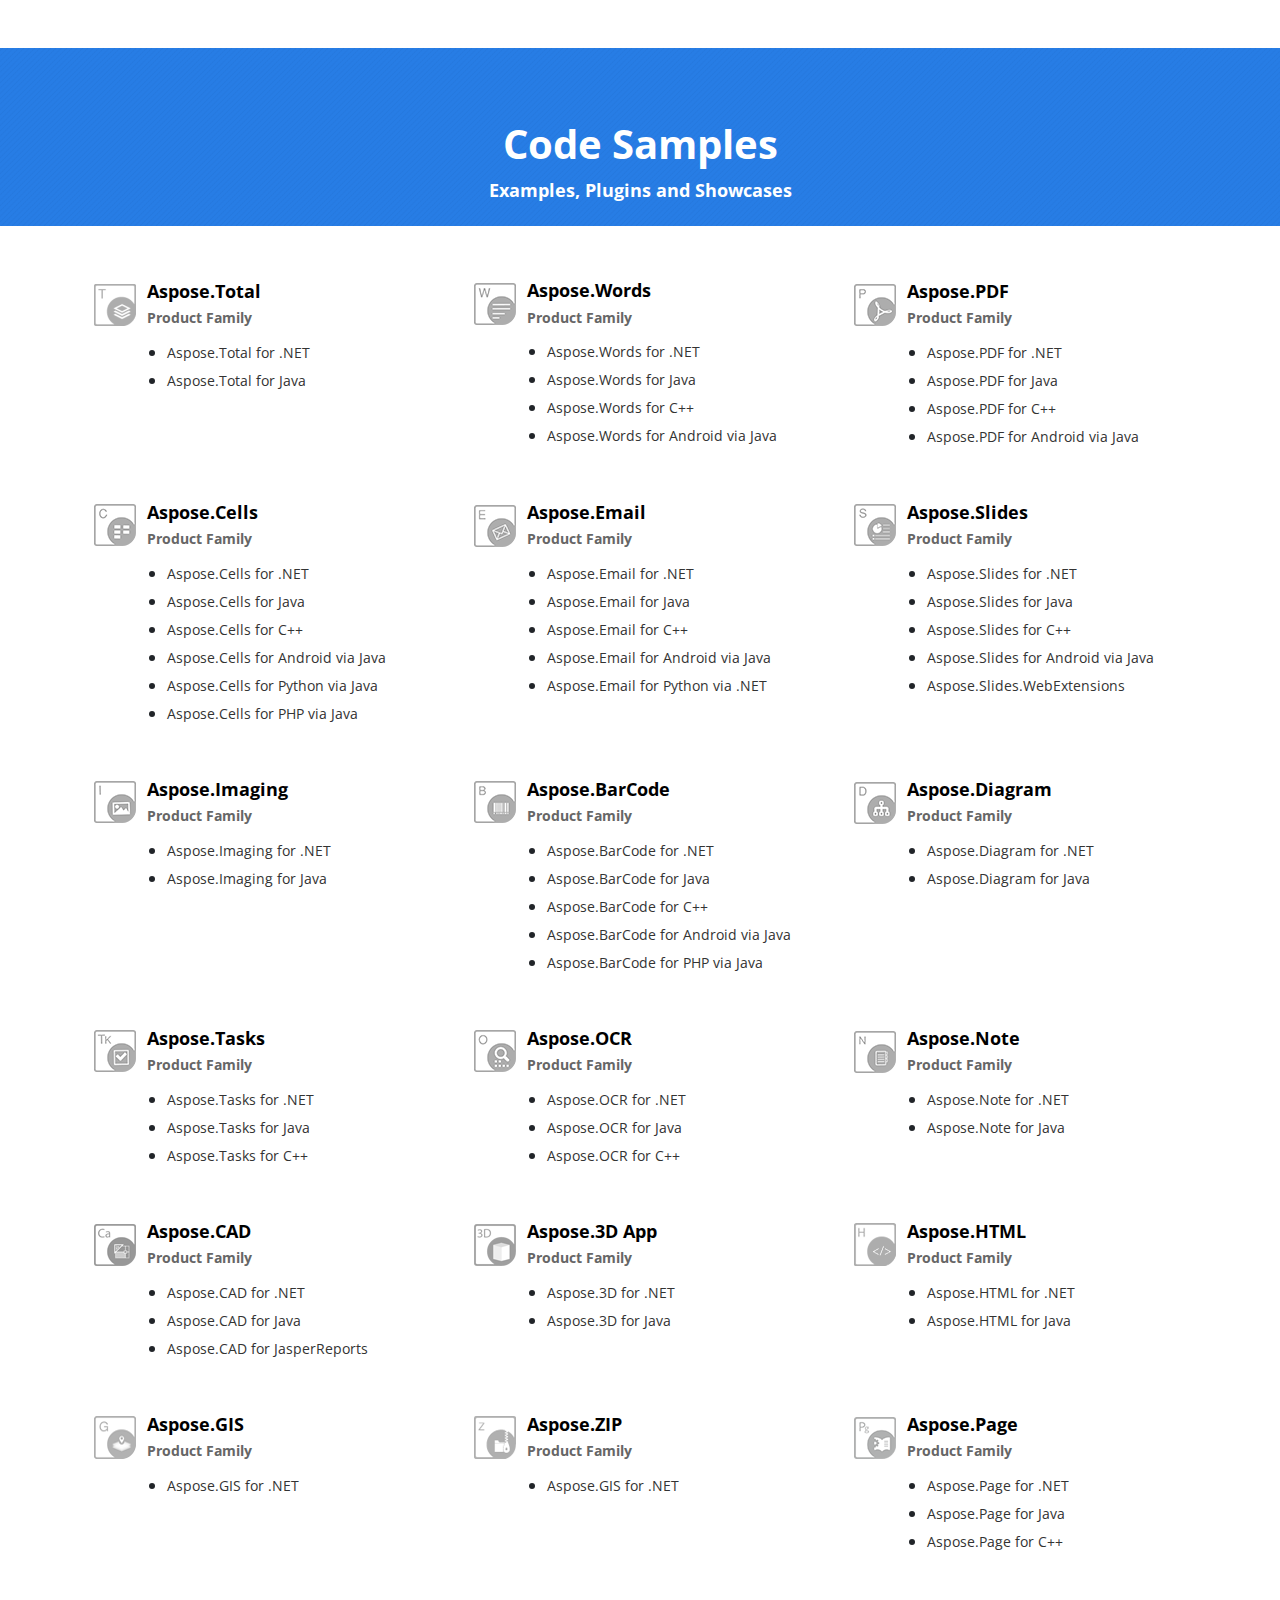
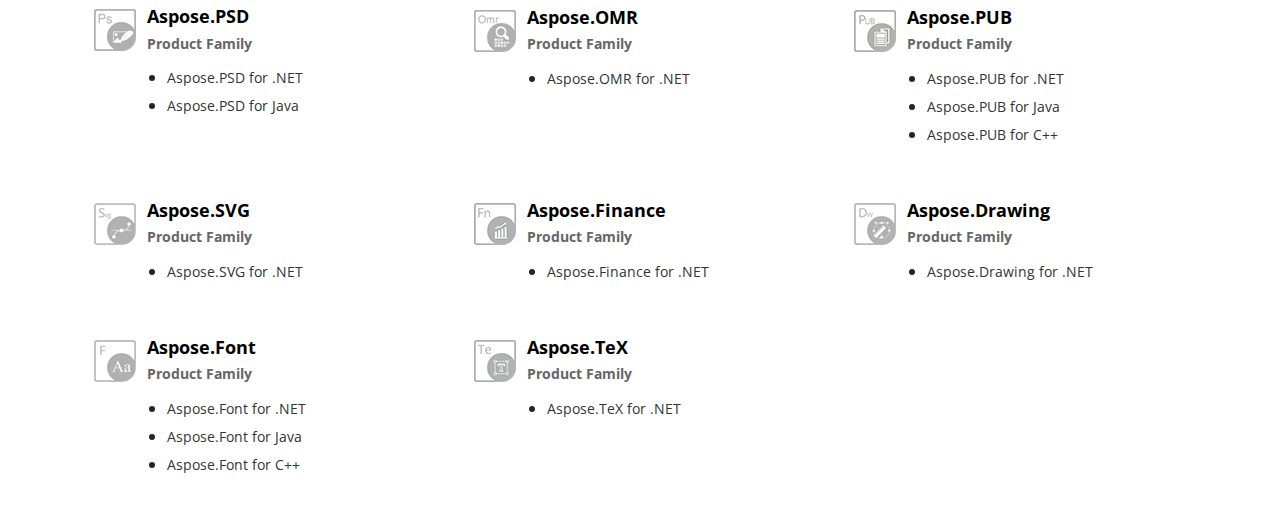
==== index.html @ ab1d1eb2 "TEXNET-111 Publish release 20.3" ====
<!DOCTYPE html>
<!--[if lt IE 7]>      <html class="no-js lt-ie9 lt-ie8 lt-ie7"> <![endif]-->
<!--[if IE 7]>         <html class="no-js lt-ie9 lt-ie8"> <![endif]-->
<!--[if IE 8]>         <html class="no-js lt-ie9"> <![endif]-->
<!--[if gt IE 8]><!-->
<html class="no-js">
<!--<![endif]-->

<head>
    <meta charset="utf-8">
    <meta http-equiv="X-UA-Compatible" content="IE=edge">
    <title>GitHub Repositories for Examples, Plugins and Showcases of Aspose APIs for .NET, Java, C++ and Android</title>
    <meta name="viewport" content="width=device-width, initial-scale=1">

    <meta name="description" content="Convert, View, Edit and do more with Word, PDF, PowerPoint, Excel, 3D, CAD and 100s of other file formats, powered by Aspose APIs">
    <meta name="keywords" content="Aspose GitHub Repositories to Convert, View, Edit and do more with Word, PDF, PowerPoint, Excel, 3D, CAD and 100s of other file formats, powered by Aspose APIs">

    <!-- Resources -->
    <link href="https://cms.admin.containerize.com/templates/aspose/favicon.ico" rel="shortcut icon" type="image/vnd.microsoft.icon" />
    <link rel="stylesheet" href="https://fonts.googleapis.com/css?family=Open+Sans:400,600,700" type="text/css" />
    <link rel="stylesheet" href="https://joomla-aspose.dynabic.com/templates/aspose/css/AsposePtyLtdMenu.css" type="text/css" />
    <link rel="stylesheet" href="https://cms.admin.containerize.com/templates/aspose/css/font-awesome.css" type="text/css" />
    <link rel="stylesheet" href="css/bootstrap.min.css" type="text/css" />
    <link rel="stylesheet" href="css/productlist.css" type="text/css" />
 
    <!-- Google Tag Manager -->
    <script>(function(w,d,s,l,i){w[l]=w[l]||[];w[l].push({'gtm.start':new Date().getTime(),event:'gtm.js'});var f=d.getElementsByTagName(s)[0],j=d.createElement(s),dl=l!='dataLayer'?'&l='+l:'';j.async=true;j.src='https://www.googletagmanager.com/gtm.js?id='+i+dl;f.parentNode.insertBefore(j,f);})(window,document,'script','dataLayer','GTM-NJMHSH');</script>
    <!-- End Google Tag Manager -->
</head>

<body>
    <div id='DynabicMenuInnerDiv'></div>

    <div class="smaller text-center mt-5 header-bg">
        <h1 class="mt-5 pt-4 font-40 pb-1 font-b text-white"><i class="fa fa-github fa-2x">&nbsp;</i><br>Code Samples</h1>
        <h4 class="font-20 font-m text-white pb-4 text-center">Examples, Plugins and Showcases</h4>
     </div>

    <div class="contentlist pt-3 pb-3">
        <div class="container">
            <div class="row">
                <!-- Productbox-->
                <div class="col-md-4 pt-3 pb-3 mt-2 mb-2 pr-boxlist">
                    <div class="productheading  d-flex align-item-center justify-content-center">
                        <div class="col-md-2 p-0 text-center"><img src="img/aspose/aspose-total.png"></div>
                        <div class="col-md-10 p-0 align-item-center justify-content-center d-flex flex-column">
                            <h3 class="font-20 font-b text-black m-0 pl-1"><a href="https://aspose.github.io/">Aspose.Total <span class="d-block col-md-12 p-0 font-14  mt-2 font-m">Product Family</span></a></h3>
                        </div>
                    </div>
                    <ul class="productlistingbox">
                        <li><a href="https://aspose.github.io/">Aspose.Total for .NET</a></li>
                        <li><a href="https://aspose.github.io/">Aspose.Total for Java</a></li>
                    </ul>
                </div>
                <!-- Productbox-->
                <div class="col-md-4 pt-3 pb-3 mt-2 mb-2 pr-boxlist">
                    <div class="productheading  d-flex align-item-center justify-content-center">
                        <div class="col-md-2 p-0 text-center"><img src="img/aspose/aspose-words.png"></div>
                        <div class="col-md-10 p-0 align-item-center justify-content-center d-flex flex-column">
                            <h3 class="font-20 font-b text-black m-0 pl-1"><a href="https://github.com/aspose-words">Aspose.Words <span class="d-block col-md-12 p-0 font-14  mt-2 font-m">Product Family</span></a></h3>
                        </div>
                    </div>
                    <ul class="productlistingbox">
                        <li><a href="https://github.com/aspose-words/Aspose.Words-for-.NET">Aspose.Words for .NET</a></li>
                        <li><a href="https://github.com/aspose-words/Aspose.Words-for-Java">Aspose.Words for Java</a></li>
                        <li><a href="https://github.com/aspose-words/Aspose.Words-for-C">Aspose.Words for C++</a></li>
                        <li><a href="https://github.com/aspose-words/Aspose.Words-for-Java">Aspose.Words for Android via Java</a></li>
                    </ul>
                </div>
                <!-- Productbox-->
                <div class="col-md-4 pt-3 pb-3 mt-2 mb-2 pr-boxlist">
                    <div class="productheading  d-flex align-item-center justify-content-center">
                        <div class="col-md-2 p-0 text-center"><img src="img/aspose/aspose-pdf.png"></div>
                        <div class="col-md-10 p-0 align-item-center justify-content-center d-flex flex-column">
                            <h3 class="font-20 font-b text-black m-0 pl-1"><a href="https://github.com/aspose-pdf">Aspose.PDF <span class="d-block col-md-12 p-0 font-14  mt-2 font-m">Product Family</span></a></h3>

                        </div>
                    </div>
                    <ul class="productlistingbox">
                        <li><a href="https://github.com/aspose-pdf/Aspose.Pdf-for-.NET">Aspose.PDF for .NET</a></li>
                        <li><a href="https://github.com/aspose-pdf/Aspose.Pdf-for-Java">Aspose.PDF for Java</a></li>
                        <li><a href="https://github.com/aspose-pdf/Aspose.Pdf-for-C">Aspose.PDF for C++</a></li>
                        <li><a href="https://github.com/aspose-pdf/Aspose.Pdf-for-Java">Aspose.PDF for Android via Java</a></li>
                    </ul>
                </div>
                <!-- Productbox-->
                <div class="col-md-4 pt-3 pb-3 mt-2 mb-2 pr-boxlist">
                    <div class="productheading  d-flex align-item-center justify-content-center">
                        <div class="col-md-2 p-0 text-center"><img src="img/aspose/aspose-cells.png"></div>
                        <div class="col-md-10 p-0 align-item-center justify-content-center d-flex flex-column">
                            <h3 class="font-20 font-b text-black m-0 pl-1"><a href="https://github.com/aspose-cells">Aspose.Cells <span class="d-block col-md-12 p-0 font-14  mt-2 font-m">Product Family</span></a></h3>

                        </div>
                    </div>
                    <ul class="productlistingbox">
                        <li><a href="https://github.com/aspose-cells/Aspose.Cells-for-.NET">Aspose.Cells for .NET</a></li>
                        <li><a href="https://github.com/aspose-cells/Aspose.Cells-for-Java">Aspose.Cells for Java</a></li>
                        <li><a href="https://github.com/aspose-cells/Aspose.Cells-for-C">Aspose.Cells for C++</a></li>
                        <li><a href="https://github.com/aspose-cells/Aspose.Cells-for-Java">Aspose.Cells for Android via Java</a></li>
                        <li><a href="https://github.com/aspose-cells/Aspose.Cells-for-Java">Aspose.Cells for Python via Java</a></li>
			    
			<li><a href="https://github.com/aspose-cells/Aspose.Cells-for-PHP-via-Java">Aspose.Cells for PHP via Java</a></li>
                    </ul>
                </div>
                <!-- Productbox-->
                <div class="col-md-4 pt-3 pb-3 mt-2 mb-2 pr-boxlist">
                    <div class="productheading  d-flex align-item-center justify-content-center">
                        <div class="col-md-2 p-0 text-center"><img src="img/aspose/aspose-email.png"></div>
                        <div class="col-md-10 p-0 align-item-center justify-content-center d-flex flex-column">
                            <h3 class="font-20 font-b text-black m-0 pl-1"><a href="https://github.com/aspose-email">Aspose.Email <span class="d-block col-md-12 p-0 font-14  mt-2 font-m">Product Family</span></a></h3>
                        </div>
                    </div>
                    <ul class="productlistingbox">
                        <li><a href="https://github.com/aspose-email/Aspose.Email-for-.NET">Aspose.Email for .NET</a></li>
                        <li><a href="https://github.com/aspose-email/Aspose.Email-for-Java">Aspose.Email for Java</a></li>
                        <li><a href="https://github.com/aspose-email/Aspose.Email-for-C">Aspose.Email for C++</a></li>
                        <li><a href="https://github.com/aspose-email/Aspose.Email-for-Java">Aspose.Email for Android via Java</a></li>
			    
			<li><a href="https://github.com/aspose-email/Aspose.Email-Python-Dotnet">Aspose.Email for Python via .NET</a></li>
                    </ul>
                </div>
                <!-- Productbox-->
                <div class="col-md-4 pt-3 pb-3 mt-2 mb-2 pr-boxlist">
                    <div class="productheading  d-flex align-item-center justify-content-center">
                        <div class="col-md-2 p-0 text-center"><img src="img/aspose/aspose-slides.png"></div>
                        <div class="col-md-10 p-0 align-item-center justify-content-center d-flex flex-column">
                            <h3 class="font-20 font-b text-black m-0 pl-1"><a href="https://github.com/aspose-slides">Aspose.Slides <span class="d-block col-md-12 p-0 font-14  mt-2 font-m">Product Family</span></a></h3>
                        </div>
                    </div>
                    <ul class="productlistingbox">
                        <li><a href="https://github.com/aspose-slides/Aspose.Slides-for-.NET">Aspose.Slides for .NET</a></li>
                        <li><a href="https://github.com/aspose-slides/Aspose.Slides-for-Java">Aspose.Slides for Java</a></li>
                        <li><a href="https://github.com/aspose-slides/Aspose.Slides-for-C">Aspose.Slides for C++</a></li>
                        <li><a href="https://github.com/aspose-slides/Aspose.Slides-for-Java">Aspose.Slides for Android via Java</a></li>
			<li><a href="https://github.com/aspose-slides/Aspose.Slides.WebExtensions">Aspose.Slides.WebExtensions</a></li>
                    </ul>
                </div>
                <!-- Productbox-->
                <div class="col-md-4 pt-3 pb-3 mt-2 mb-2 pr-boxlist">
                    <div class="productheading  d-flex align-item-center justify-content-center">
                        <div class="col-md-2 p-0 text-center"><img src="img/aspose/aspose-imaging.png"></div>
                        <div class="col-md-10 p-0 align-item-center justify-content-center d-flex flex-column">
                            <h3 class="font-20 font-b text-black m-0 pl-1"><a href="https://github.com/aspose-imaging">Aspose.Imaging <span class="d-block col-md-12 p-0 font-14  mt-2 font-m">Product Family</span></a></h3>
                        </div>
                    </div>
                    <ul class="productlistingbox">
                        <li><a href="https://github.com/aspose-imaging/Aspose.Imaging-for-.NET">Aspose.Imaging for .NET</a></li>
                        <li><a href="https://github.com/aspose-imaging/Aspose.Imaging-for-Java">Aspose.Imaging for Java</a></li>
                    </ul>
                </div>
                <!-- Productbox-->
                <div class="col-md-4 pt-3 pb-3 mt-2 mb-2 pr-boxlist">
                    <div class="productheading  d-flex align-item-center justify-content-center">
                        <div class="col-md-2 p-0 text-center"><img src="img/aspose/aspose-barcode.png"></div>
                        <div class="col-md-10 p-0 align-item-center justify-content-center d-flex flex-column">
                            <h3 class="font-20 font-b text-black m-0 pl-1"><a href="https://github.com/aspose-barcode">Aspose.BarCode <span class="d-block col-md-12 p-0 font-14  mt-2 font-m">Product Family</span></a></h3>
                        </div>
                    </div>
                    <ul class="productlistingbox">
                        <li><a href="https://github.com/aspose-barcode/Aspose.BarCode-for-.NET">Aspose.BarCode for .NET</a></li>
                        <li><a href="https://github.com/aspose-barcode/Aspose.BarCode-for-Java">Aspose.BarCode for Java</a></li>
                        <li><a href="https://github.com/aspose-barcode/Aspose.Barcode-for-C">Aspose.BarCode for C++</a></li>
                        <li><a href="https://github.com/aspose-barcode/Aspose.BarCode-for-Java">Aspose.BarCode for Android via Java</a></li>
			    
			<li><a href="https://github.com/aspose-barcode/Aspose.BarCode-for-PHP-via-Java">Aspose.BarCode for PHP via Java</a></li>
                    </ul>
                </div>
                <!-- Productbox-->
                <div class="col-md-4 pt-3 pb-3 mt-2 mb-2 pr-boxlist">
                    <div class="productheading  d-flex align-item-center justify-content-center">
                        <div class="col-md-2 p-0 text-center"><img src="img/aspose/aspose-diagram.png"></div>
                        <div class="col-md-10 p-0 align-item-center justify-content-center d-flex flex-column">
                            <h3 class="font-20 font-b text-black m-0 pl-1"><a href="https://github.com/aspose-diagram">Aspose.Diagram <span class="d-block col-md-12 p-0 font-14  mt-2 font-m">Product Family</span></a></h3>
                        </div>
                    </div>
                    <ul class="productlistingbox">
                        <li><a href="https://github.com/aspose-diagram/Aspose.Diagram-for-.NET">Aspose.Diagram for .NET</a></li>
                        <li><a href="https://github.com/aspose-diagram/Aspose.Diagram-for-Java">Aspose.Diagram for Java</a></li>
                    </ul>
                </div>
                <!-- Productbox-->
                <div class="col-md-4 pt-3 pb-3 mt-2 mb-2 pr-boxlist">
                    <div class="productheading  d-flex align-item-center justify-content-center">
                        <div class="col-md-2 p-0 text-center"><img src="img/aspose/aspose-tasks.png"></div>
                        <div class="col-md-10 p-0 align-item-center justify-content-center d-flex flex-column">
                            <h3 class="font-20 font-b text-black m-0 pl-1"><a href="https://github.com/aspose-tasks">Aspose.Tasks <span class="d-block col-md-12 p-0 font-14  mt-2 font-m">Product Family</span></a></h3>
                        </div>
                    </div>
                    <ul class="productlistingbox">
                        <li><a href="https://github.com/aspose-tasks/Aspose.Tasks-for-.NET">Aspose.Tasks for .NET</a></li>
                        <li><a href="https://github.com/aspose-tasks/Aspose.Tasks-for-Java">Aspose.Tasks for Java</a></li>
                        <li><a href="https://github.com/aspose-tasks/Aspose.Tasks-for-C">Aspose.Tasks for C++</a></li>
                    </ul>
                </div>
                <!-- Productbox-->
                <div class="col-md-4 pt-3 pb-3 mt-2 mb-2 pr-boxlist">
                    <div class="productheading  d-flex align-item-center justify-content-center">
                        <div class="col-md-2 p-0 text-center"><img src="img/aspose/aspose-ocr.png"></div>
                        <div class="col-md-10 p-0 align-item-center justify-content-center d-flex flex-column">
                            <h3 class="font-20 font-b text-black m-0 pl-1"><a href="https://github.com/aspose-ocr">Aspose.OCR <span class="d-block col-md-12 p-0 font-14  mt-2 font-m">Product Family</span></a></h3>
                        </div>
                    </div>
                    <ul class="productlistingbox">
                        <li><a href="https://github.com/aspose-ocr/Aspose.OCR-for-.NET">Aspose.OCR for .NET</a></li>
                        <li><a href="https://github.com/aspose-ocr/Aspose.OCR-for-Java">Aspose.OCR for Java</a></li>
                        <li><a href="https://github.com/aspose-ocr/Aspose.OCR-for-C">Aspose.OCR for C++</a></li>
                     </ul>
                </div>
                <!-- Productbox-->
                <div class="col-md-4 pt-3 pb-3 mt-2 mb-2 pr-boxlist">
                    <div class="productheading  d-flex align-item-center justify-content-center">
                        <div class="col-md-2 p-0 text-center"><img src="img/aspose/aspose-note.png"></div>
                        <div class="col-md-10 p-0 align-item-center justify-content-center d-flex flex-column">
                            <h3 class="font-20 font-b text-black m-0 pl-1"><a href="https://github.com/aspose-note">Aspose.Note <span class="d-block col-md-12 p-0 font-14  mt-2 font-m">Product Family</span></a></h3>
                        </div>
                    </div>
                    <ul class="productlistingbox">
                        <li><a href="https://github.com/aspose-note/Aspose.Note-for-.NET">Aspose.Note for .NET</a></li>
                        <li><a href="https://github.com/aspose-note/Aspose.Note-for-Java">Aspose.Note for Java</a></li>
                    </ul>
                </div>
                <!-- Productbox-->
                <div class="col-md-4 pt-3 pb-3 mt-2 mb-2 pr-boxlist">
                    <div class="productheading  d-flex align-item-center justify-content-center">
                        <div class="col-md-2 p-0 text-center"><img src="img/aspose/aspose-cad.png"></div>
                        <div class="col-md-10 p-0 align-item-center justify-content-center d-flex flex-column">
                            <h3 class="font-20 font-b text-black m-0 pl-1"><a href="https://github.com/aspose-cad">Aspose.CAD <span class="d-block col-md-12 p-0 font-14  mt-2 font-m">Product Family</span></a></h3>
                        </div>
                    </div>
                    <ul class="productlistingbox">
                        <li><a href="https://github.com/aspose-cad/Aspose.CAD-for-.NET">Aspose.CAD for .NET</a></li>
                        <li><a href="https://github.com/aspose-cad/Aspose.CAD-for-Java">Aspose.CAD for Java</a></li>
			<li><a href="https://github.com/aspose-cad/Aspose.CAD-for-JasperReports">Aspose.CAD for JasperReports</a></li>
                    </ul>
                </div>
                <!-- Productbox-->
                <div class="col-md-4 pt-3 pb-3 mt-2 mb-2 pr-boxlist">
                    <div class="productheading  d-flex align-item-center justify-content-center">
                        <div class="col-md-2 p-0 text-center"><img src="img/aspose/aspose-3d.png"></div>
                        <div class="col-md-10 p-0 align-item-center justify-content-center d-flex flex-column">
                            <h3 class="font-20 font-b text-black m-0 pl-1"><a href="https://github.com/aspose-3d">Aspose.3D App <span class="d-block col-md-12 p-0 font-14  mt-2 font-m">Product Family</span></a></h3>
                        </div>
                    </div>
                    <ul class="productlistingbox">
                        <li><a href="https://github.com/aspose-3d/Aspose.3D-for-.NET">Aspose.3D for .NET</a></li>
                            <li><a href="https://github.com/aspose-3d/Aspose.3D-for-Java">Aspose.3D for Java</a></li>
                    </ul>
                </div>
                <!-- Productbox-->
                <div class="col-md-4 pt-3 pb-3 mt-2 mb-2 pr-boxlist">
                    <div class="productheading  d-flex align-item-center justify-content-center">
                        <div class="col-md-2 p-0 text-center"><img src="img/aspose/aspose-html.png"></div>
                        <div class="col-md-10 p-0 align-item-center justify-content-center d-flex flex-column">
                            <h3 class="font-20 font-b text-black m-0 pl-1"><a href="https://github.com/aspose-html">Aspose.HTML <span class="d-block col-md-12 p-0 font-14  mt-2 font-m">Product Family</span></a></h3>
                        </div>
                    </div>
                    <ul class="productlistingbox">
                        <li><a href="https://github.com/aspose-html/Aspose.Html-for-.NET">Aspose.HTML for .NET</a></li>
                        <li><a href="https://github.com/aspose-html/Aspose.Html-for-Java">Aspose.HTML for Java</a></li>
                    </ul>
                </div>
                <!-- Productbox-->
                <div class="col-md-4 pt-3 pb-3 mt-2 mb-2 pr-boxlist">
                    <div class="productheading  d-flex align-item-center justify-content-center">
                        <div class="col-md-2 p-0 text-center"><img src="img/aspose/aspose-gis.png"></div>
                        <div class="col-md-10 p-0 align-item-center justify-content-center d-flex flex-column">
                            <h3 class="font-20 font-b text-black m-0 pl-1"><a href="https://github.com/aspose-gis">Aspose.GIS <span class="d-block col-md-12 p-0 font-14  mt-2 font-m">Product Family</span></a></h3>
                        </div>
                    </div>
                    <ul class="productlistingbox">
                        <li><a href="https://github.com/aspose-gis/Aspose.GIS-for-.NET">Aspose.GIS for .NET</a></li>
                    </ul>
                </div>
                <!-- Productbox-->
                <div class="col-md-4 pt-3 pb-3 mt-2 mb-2 pr-boxlist">
                    <div class="productheading  d-flex align-item-center justify-content-center">
                        <div class="col-md-2 p-0 text-center"><img src="img/aspose/aspose-zip.png"></div>
                        <div class="col-md-10 p-0 align-item-center justify-content-center d-flex flex-column">
                            <h3 class="font-20 font-b text-black m-0 pl-1"><a href="https://github.com/aspose-zip">Aspose.ZIP <span class="d-block col-md-12 p-0 font-14  mt-2 font-m">Product Family</span></a></h3>
                        </div>
                    </div>
                    <ul class="productlistingbox">
                        <li><a href="https://github.com/aspose-zip/Aspose.ZIP-for-.NET">Aspose.GIS for .NET</a></li>
                    </ul>
                </div>
                <!-- Productbox-->
                <div class="col-md-4 pt-3 pb-3 mt-2 mb-2 pr-boxlist">
                    <div class="productheading  d-flex align-item-center justify-content-center">
                        <div class="col-md-2 p-0 text-center"><img src="img/aspose/aspose-page.png"></div>
                        <div class="col-md-10 p-0 align-item-center justify-content-center d-flex flex-column">
                            <h3 class="font-20 font-b text-black m-0 pl-1"><a href="https://github.com/aspose-page">Aspose.Page <span class="d-block col-md-12 p-0 font-14  mt-2 font-m">Product Family</span></a></h3>
                        </div>
                    </div>
                    <ul class="productlistingbox">
                        <li><a href="https://github.com/aspose-page/Aspose.Page-for-.NET">Aspose.Page for .NET</a></li>
                        <li><a href="https://github.com/aspose-page/Aspose.Page-for-Java">Aspose.Page for Java</a></li>
                        <li><a href="https://github.com/aspose-page/Aspose.Page-for-C">Aspose.Page for C++</a></li>
                    </ul>
                </div>
                <!-- Productbox-->
                <div class="col-md-4 pt-3 pb-3 mt-2 mb-2 pr-boxlist">
                    <div class="productheading  d-flex align-item-center justify-content-center">
                        <div class="col-md-2 p-0 text-center"><img src="img/aspose/aspose-psd.png"></div>
                        <div class="col-md-10 p-0 align-item-center justify-content-center d-flex flex-column">
                            <h3 class="font-20 font-b text-black m-0 pl-1"><a href="https://github.com/aspose-psd">Aspose.PSD <span class="d-block col-md-12 p-0 font-14  mt-2 font-m">Product Family</span></a></h3>
                        </div>
                    </div>
                    <ul class="productlistingbox">
                        <li><a href="https://github.com/aspose-psd/Aspose.PSD-for-.NET">Aspose.PSD for .NET</a></li>
                        <li><a href="https://github.com/aspose-psd/Aspose.PSD-for-Java">Aspose.PSD for Java</a></li>
                    </ul>
                </div>
                <!-- Productbox-->
                <div class="col-md-4 pt-3 pb-3 mt-2 mb-2 pr-boxlist">
                    <div class="productheading  d-flex align-item-center justify-content-center">
                        <div class="col-md-2 p-0 text-center"><img src="img/aspose/aspose-omr.png"></div>
                        <div class="col-md-10 p-0 align-item-center justify-content-center d-flex flex-column">
                            <h3 class="font-20 font-b text-black m-0 pl-1"><a href="https://github.com/aspose-omr">Aspose.OMR <span class="d-block col-md-12 p-0 font-14  mt-2 font-m">Product Family</span></a></h3>
                        </div>
                    </div>
                    <ul class="productlistingbox">
                        <li><a href="https://github.com/aspose-omr/Aspose.OMR-for-.NET">Aspose.OMR for .NET</a></li>
                    </ul>
                </div>
                <!-- Productbox-->
                <div class="col-md-4 pt-3 pb-3 mt-2 mb-2 pr-boxlist">
                    <div class="productheading  d-flex align-item-center justify-content-center">
                        <div class="col-md-2 p-0 text-center"><img src="img/aspose/aspose-pub.png"></div>
                        <div class="col-md-10 p-0 align-item-center justify-content-center d-flex flex-column">
                            <h3 class="font-20 font-b text-black m-0 pl-1"><a href="https://github.com/aspose-pub">Aspose.PUB <span class="d-block col-md-12 p-0 font-14  mt-2 font-m">Product Family</span></a></h3>
                        </div>
                    </div>
                    <ul class="productlistingbox">
                        <li><a href="https://github.com/aspose-pub/Aspose.PUB-for-.NET">Aspose.PUB for .NET</a></li>
			    
			    <li><a href="https://github.com/aspose-pub/Aspose.PUB-for-Java">Aspose.PUB for Java</a></li>
						<li><a href="https://github.com/aspose-pub/Aspose.PUB-for-C">Aspose.PUB for C++</a></li>
			    
                    </ul>
                </div>
                <!-- Productbox-->
                <div class="col-md-4 pt-3 pb-3 mt-2 mb-2 pr-boxlist">
                    <div class="productheading  d-flex align-item-center justify-content-center">
                        <div class="col-md-2 p-0 text-center"><img src="img/aspose/aspose-svg.png"></div>
                        <div class="col-md-10 p-0 align-item-center justify-content-center d-flex flex-column">
                            <h3 class="font-20 font-b text-black m-0 pl-1"><a href="https://github.com/aspose-svg">Aspose.SVG <span class="d-block col-md-12 p-0 font-14  mt-2 font-m">Product Family</span></a></h3>
                        </div>
                    </div>
                    <ul class="productlistingbox">
                        <li><a href="https://github.com/aspose-svg/Aspose.SVG-for-.NET">Aspose.SVG for .NET</a></li>
                    </ul>
                </div>
                <!-- Productbox-->
                 <div class="col-md-4 pt-3 pb-3 mt-2 mb-2 pr-boxlist">
                    <div class="productheading  d-flex align-item-center justify-content-center">
                        <div class="col-md-2 p-0 text-center"><img src="img/aspose/aspose-finance.png"></div>
                        <div class="col-md-10 p-0 align-item-center justify-content-center d-flex flex-column">
                            <h3 class="font-20 font-b text-black m-0 pl-1"><a href="https://github.com/aspose-finance">Aspose.Finance <span class="d-block col-md-12 p-0 font-14  mt-2 font-m">Product Family</span></a></h3>
                        </div>
                    </div>
                    <ul class="productlistingbox">
                        <li><a href="https://github.com/aspose-finance/Aspose.Finance-for-.NET">Aspose.Finance for .NET</a></li>
                    </ul>
                </div>
                 <!-- Productbox-->
                 <div class="col-md-4 pt-3 pb-3 mt-2 mb-2 pr-boxlist">
                    <div class="productheading  d-flex align-item-center justify-content-center">
                        <div class="col-md-2 p-0 text-center"><img src="img/aspose/aspose-drawing.png"></div>
                        <div class="col-md-10 p-0 align-item-center justify-content-center d-flex flex-column">
                            <h3 class="font-20 font-b text-black m-0 pl-1"><a href="https://github.com/aspose-drawing">Aspose.Drawing <span class="d-block col-md-12 p-0 font-14  mt-2 font-m">Product Family</span></a></h3>
                        </div>
                    </div>
                    <ul class="productlistingbox">
                        <li><a href="https://github.com/aspose-drawing/Aspose.Drawing-for-.NET">Aspose.Drawing for .NET</a></li>
                    </ul>
                </div>
		    <!-- Productbox-->
                <div class="col-md-4 pt-3 pb-3 mt-2 mb-2 pr-boxlist">
                    <div class="productheading  d-flex align-item-center justify-content-center">
                        <div class="col-md-2 p-0 text-center"><img src="img/aspose/aspose-font.png"></div>
                        <div class="col-md-10 p-0 align-item-center justify-content-center d-flex flex-column">
                            <h3 class="font-20 font-b text-black m-0 pl-1"><a href="https://github.com/aspose-font">Aspose.Font <span class="d-block col-md-12 p-0 font-14  mt-2 font-m">Product Family</span></a></h3>
                        </div>
                    </div>
                    <ul class="productlistingbox">
                        <li><a href="https://github.com/aspose-font/Aspose.Font-for-.NET">Aspose.Font for .NET</a></li>
						<li><a href="https://github.com/aspose-font/Aspose.Font-for-Java">Aspose.Font for Java</a></li>
						<li><a href="https://github.com/aspose-font/Aspose.Font-for-C">Aspose.Font for C++</a></li>
			
                    </ul>
                </div>
                <!-- Productbox-->
                <div class="col-md-4 pt-3 pb-3 mt-2 mb-2 pr-boxlist">
                    <div class="productheading  d-flex align-item-center justify-content-center">
                        <div class="col-md-2 p-0 text-center"><img src="img/aspose/aspose-tex.png"></div>
                        <div class="col-md-10 p-0 align-item-center justify-content-center d-flex flex-column">
                            <h3 class="font-20 font-b text-black m-0 pl-1"><a href="https://github.com/aspose-tex">Aspose.TeX <span class="d-block col-md-12 p-0 font-14  mt-2 font-m">Product Family</span></a></h3>
                        </div>
                    </div>
                    <ul class="productlistingbox">
                        <li><a href="https://github.com/aspose-TeX/Aspose.TeX-for-.NET">Aspose.TeX for .NET</a></li>
                    </ul>
                </div>
                <!-- Productbox-->
            </div>
        </div>
    </div>
    <div id='DynabicMenuFooter'></div>
    <script src="https://ajax.googleapis.com/ajax/libs/jquery/1.10.2/jquery.min.js"></script>
     <script src="https://menu.containerize.com/Scripts/Containerize.Menu.min.js"></script>
    <script>
        LoadMenu("Aspose");
    </script>
    <script type="text/javascript">
        $(document).ready(function() {
            if (/Android|webOS|iPhone|iPad|iPod|BlackBerry|IEMobile|Opera Mini/i.test(navigator.userAgent)) {
                $(".mobileanchor").removeAttr("href");
            }
        });
    </script>
</body>
</html>
---- css/productlist.css ----
.venturelogo a.groupdocs{width:270px;height:50px;background:url(../img/groupdocs/groupdocs-logo.png) no-repeat;margin-top:5px}.venturelogo a.pirathonv2 {background-image: url(https://cms.admin.containerize.com/templates/pirathonv2.0/images/pirathon-logo.png);}.venturelogo a.fileformat {float: left;width: 270px;height: 50px;line-height: 50px;background: url(https://cms.admin.containerize.com/templates/fileformat/images/fileformat-logo.png) 0 0 no-repeat;margin-top: 5px;}.venturelogo a.conholdate{float: left;width: 270px;height: 50px;line-height: 50px;background: url(//cms.admin.containerize.com/templates/conholdate/images/conholdate-small-white.png) 0 0 no-repeat;margin-top: 5px;}.venturelogo a.codeporting {background:url(https://www.codeporting.com/templates/codeporting/images/codeporting-logo.svg)center center transparent; background-size: cover;}
a,body,div,h1,h2,h3,h4,h5,h6,p{font-family:'Open Sans',Arial,Helvetica,sans-serif}.contentlist div,a,a:hover{transition:.1s all ease-in-out}.font-14{font-size:14px}.font-16{font-size:16px}.font-18{font-size:18px}.font-20{font-size:20px}.font-22{font-size:22px}.font-24{font-size:24px}.font-30{font-size:30px}.font-40{font-size:40px}.font-50{font-size:50px}.font-70{font-size:70px}.font-b{font-weight:700}.font-n{font-weight:400}.font-m{font-weight:700}.font-l{font-weight:100}.header-bg{background:url(../img/header-app.png) no-repeat center center transparent;background-size:cover}.productlistingbox{padding:0 0 0 82px;margin-top:5px;margin-bottom:0}.productlistingbox a{color:#333;margin-bottom:5px;font-size:14px;display:block}.productlistingbox li:last-child a{margin-bottom:0!important}.pr-boxlist h3:hover a,.pr-boxlist h3:hover a span,.productlistingbox a:hover{color:#0082cb}.pr-boxlist h3 a{color:#000}.pr-boxlist h3 span{color:#666}.pr-boxlist:hover{background:#f8f9fa}.productlistingbox a{padding-right:15px}
@media(max-width:1100px){.pr-boxlist{max-width:50%;flex:none;text-align:left!important}.col-lg-1,.col-lg-10,.col-lg-11,.col-lg-12,.col-lg-2,.col-lg-3,.col-lg-4,.col-lg-5,.col-lg-6,.col-lg-7,.col-lg-8,.col-lg-9,.col-md-1,.col-md-10,.col-md-11,.col-md-12,.col-md-2,.col-md-3,.col-md-4,.col-md-5,.col-md-6,.col-md-7,.col-md-8,.col-md-9,.col-sm-1,.col-sm-10,.col-sm-11,.col-sm-12,.col-sm-2,.col-sm-3,.col-sm-4,.col-sm-5,.col-sm-6,.col-sm-7,.col-sm-8,.col-sm-9,.col-xs-1,.col-xs-10,.col-xs-11,.col-xs-12,.col-xs-2,.col-xs-3,.col-xs-4,.col-xs-5,.col-xs-6,.col-xs-7,.col-xs-8,.col-xs-9,.content2 .box1 blockquote footer,.content2 .box1 h6{text-align:left!important}}.font-20{font-size:18px!important}.pr-boxlist .col-md-2{width:auto}
@media(max-width:768px){.productlistingbox{padding-left:28px;}}
@media(max-width:668px){.row{margin:0!important}.container{max-width:100%;padding:0!important}.pr-boxlist{max-width:100%;flex:none;border-bottom:1px solid #efefef;margin:0!important;padding:30px 20px!important}.pr-boxlist:last-child{border:0!important}.productlistingbox a{font-size:18px;margin-bottom:10px!important}.bigger{padding:0 20px!important}.bigger h1{font-size:55px!important}.contentlist{padding:0!important}.header-bg h4{margin-bottom:0!important}}
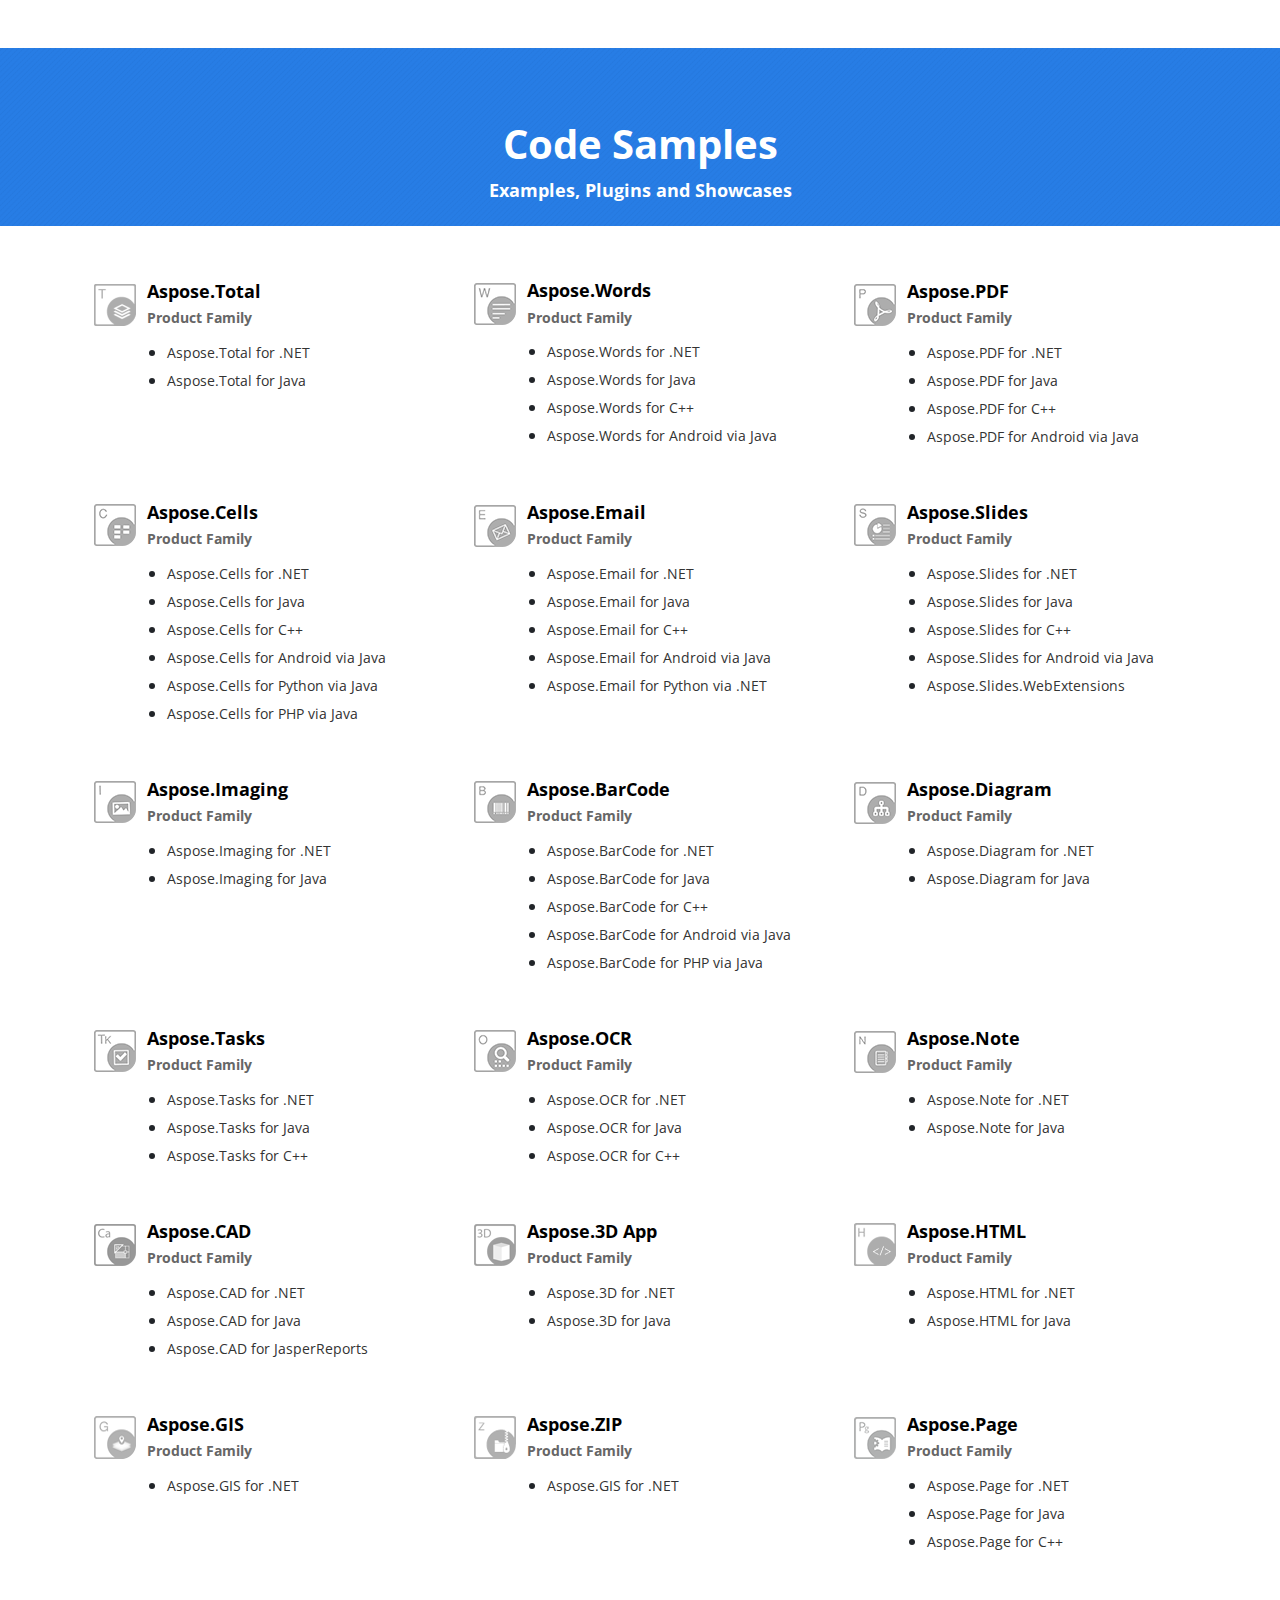
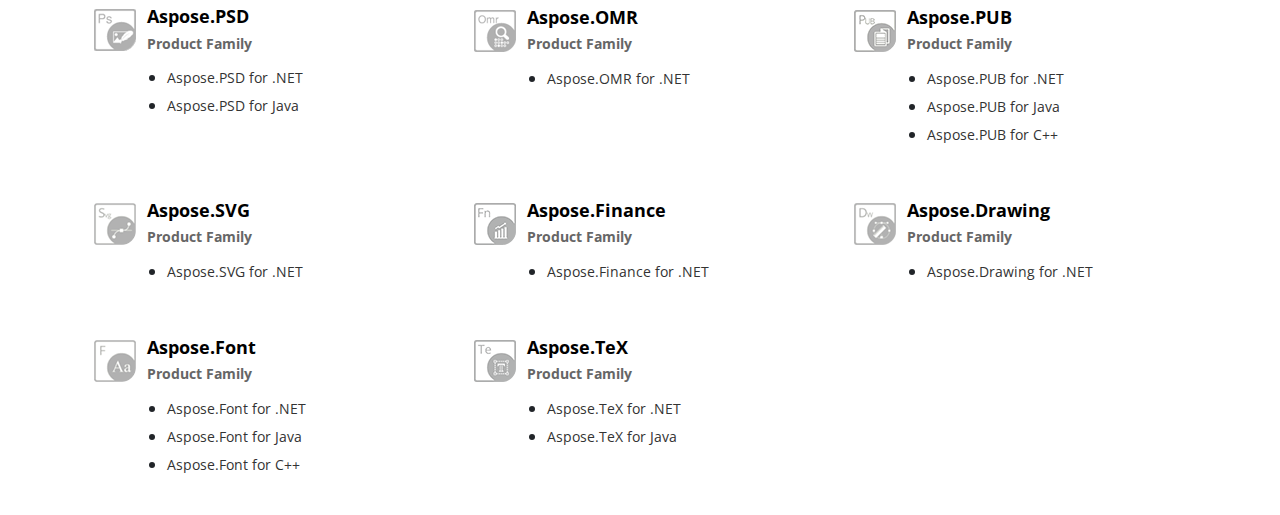
==== commit 126f907f: "Update index.html" ====
--- a/index.html
+++ b/index.html
@@ -399,6 +399,7 @@
                     </div>
                     <ul class="productlistingbox">
                         <li><a href="https://github.com/aspose-TeX/Aspose.TeX-for-.NET">Aspose.TeX for .NET</a></li>
+			<li><a href="https://github.com/aspose-tex/Aspose.TeX-for-Java">Aspose.TeX for Java</a></li>
                     </ul>
                 </div>
                 <!-- Productbox-->
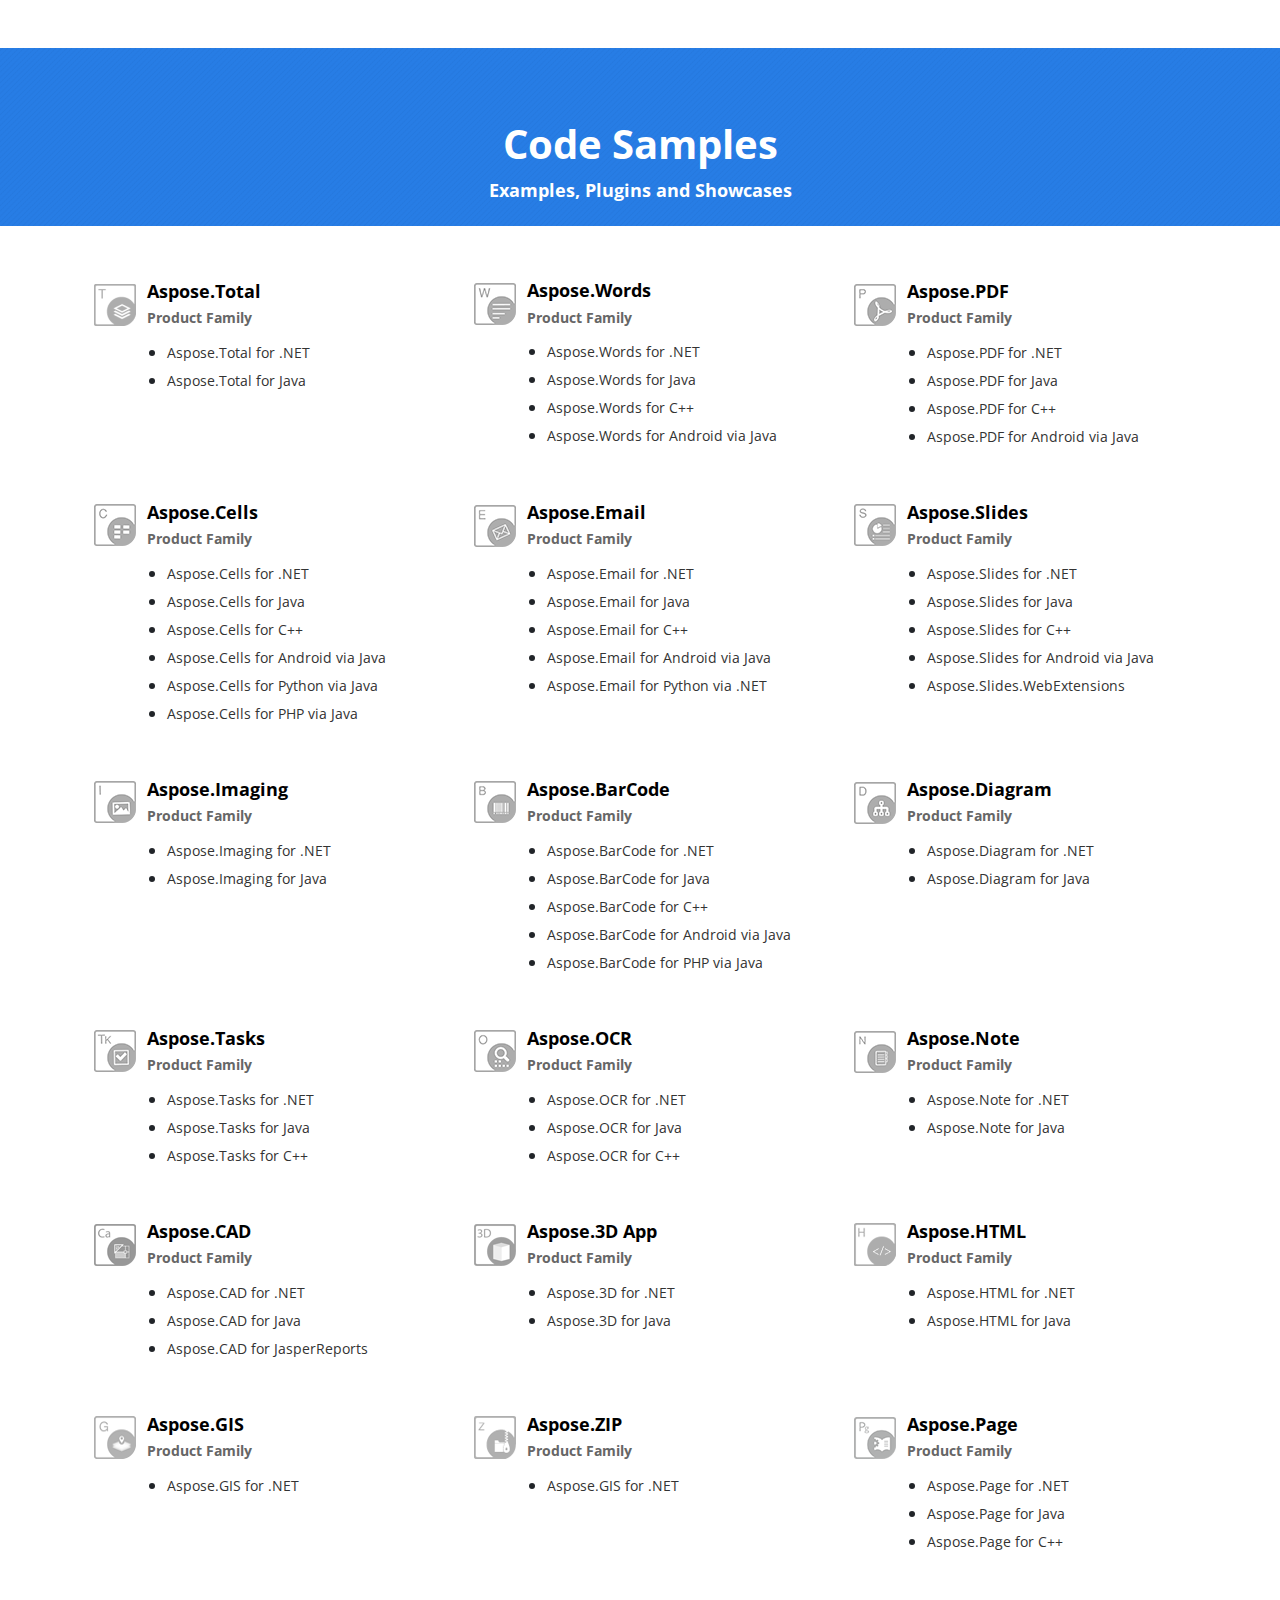
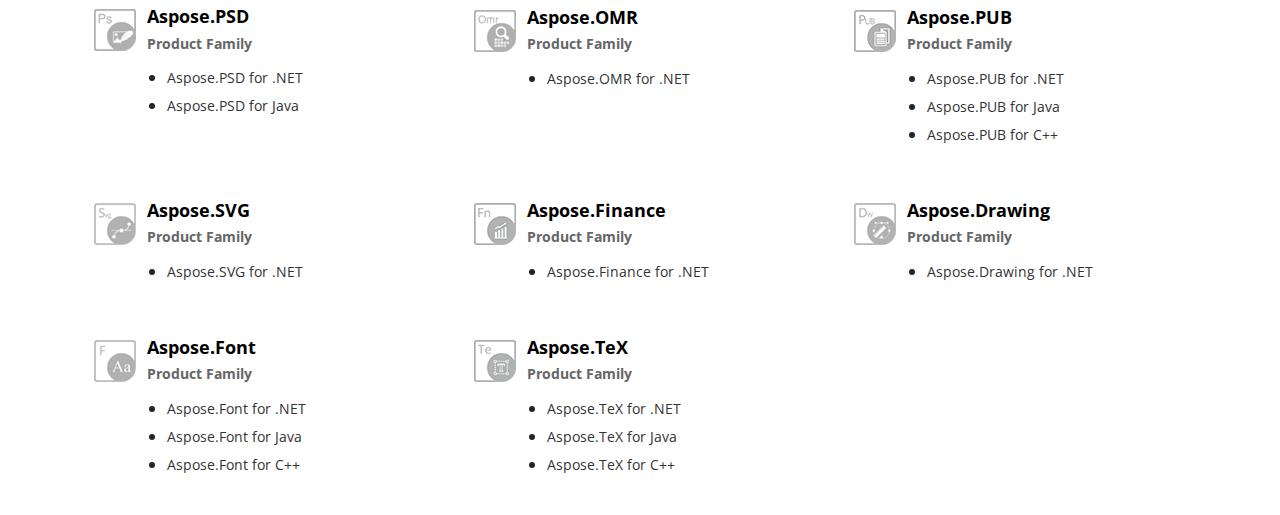
==== commit 8a008b26: "add Aspose.Tex for C++" ====
--- a/index.html
+++ b/index.html
@@ -399,7 +399,8 @@
                     </div>
                     <ul class="productlistingbox">
                         <li><a href="https://github.com/aspose-TeX/Aspose.TeX-for-.NET">Aspose.TeX for .NET</a></li>
-			<li><a href="https://github.com/aspose-tex/Aspose.TeX-for-Java">Aspose.TeX for Java</a></li>
+            			<li><a href="https://github.com/aspose-tex/Aspose.TeX-for-Java">Aspose.TeX for Java</a></li>
+			            <li><a href="https://github.com/aspose-tex/Aspose.TeX-for-C">Aspose.TeX for C++</a></li>
                     </ul>
                 </div>
                 <!-- Productbox-->
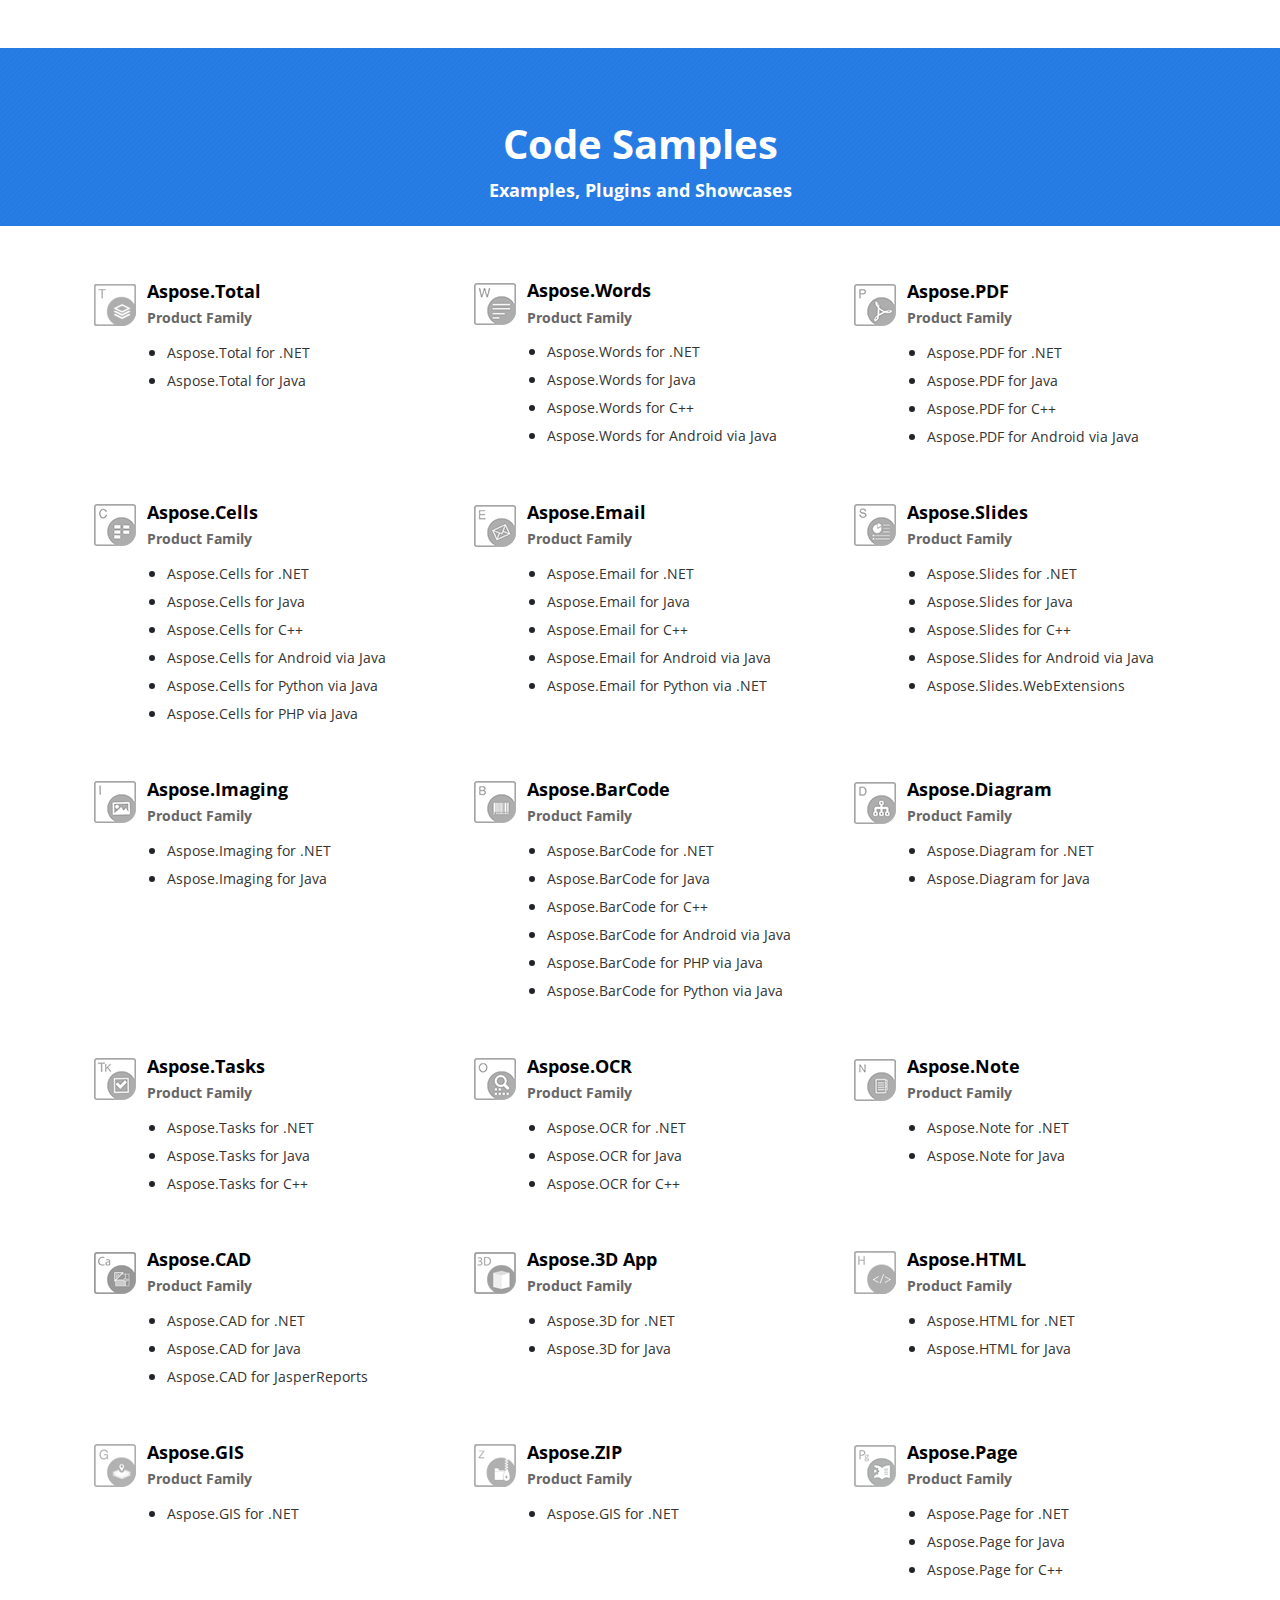
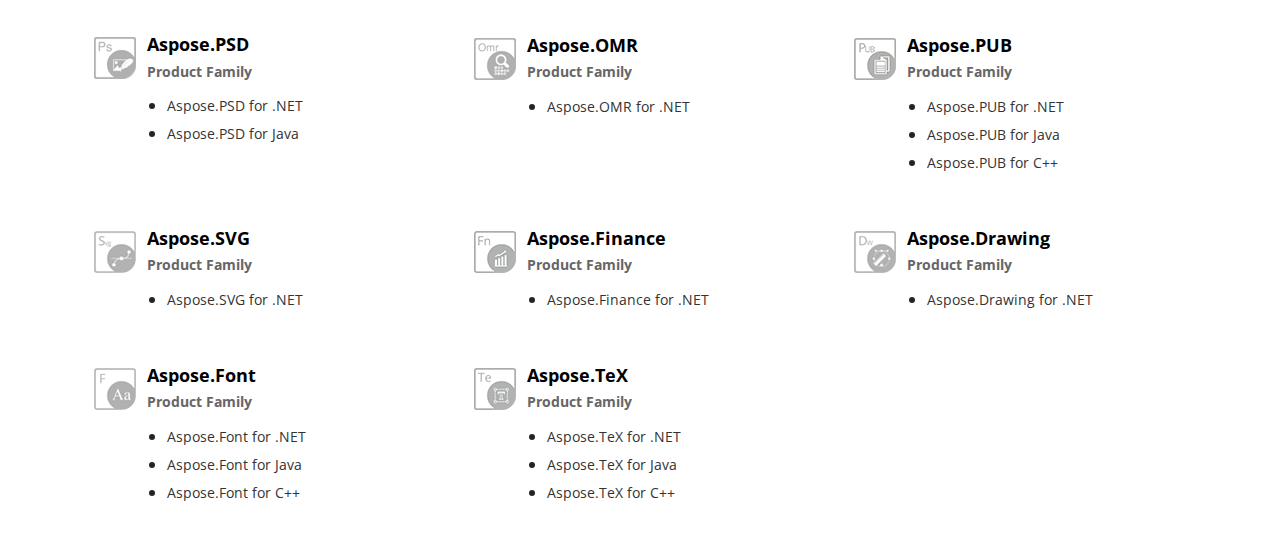
==== commit cfd2c5ec: "Added Aspose.BarCode for Python via Java" ====
--- a/index.html
+++ b/index.html
@@ -160,9 +160,9 @@
                         <li><a href="https://github.com/aspose-barcode/Aspose.BarCode-for-.NET">Aspose.BarCode for .NET</a></li>
                         <li><a href="https://github.com/aspose-barcode/Aspose.BarCode-for-Java">Aspose.BarCode for Java</a></li>
                         <li><a href="https://github.com/aspose-barcode/Aspose.Barcode-for-C">Aspose.BarCode for C++</a></li>
-                        <li><a href="https://github.com/aspose-barcode/Aspose.BarCode-for-Java">Aspose.BarCode for Android via Java</a></li>
-			    
+                        <li><a href="https://github.com/aspose-barcode/Aspose.BarCode-for-Java">Aspose.BarCode for Android via Java</a></li>			    
 			<li><a href="https://github.com/aspose-barcode/Aspose.BarCode-for-PHP-via-Java">Aspose.BarCode for PHP via Java</a></li>
+			<li><a href="https://github.com/aspose-barcode/Aspose.BarCode-for-Python-via-Java">Aspose.BarCode for Python via Java</a></li>
                     </ul>
                 </div>
                 <!-- Productbox-->
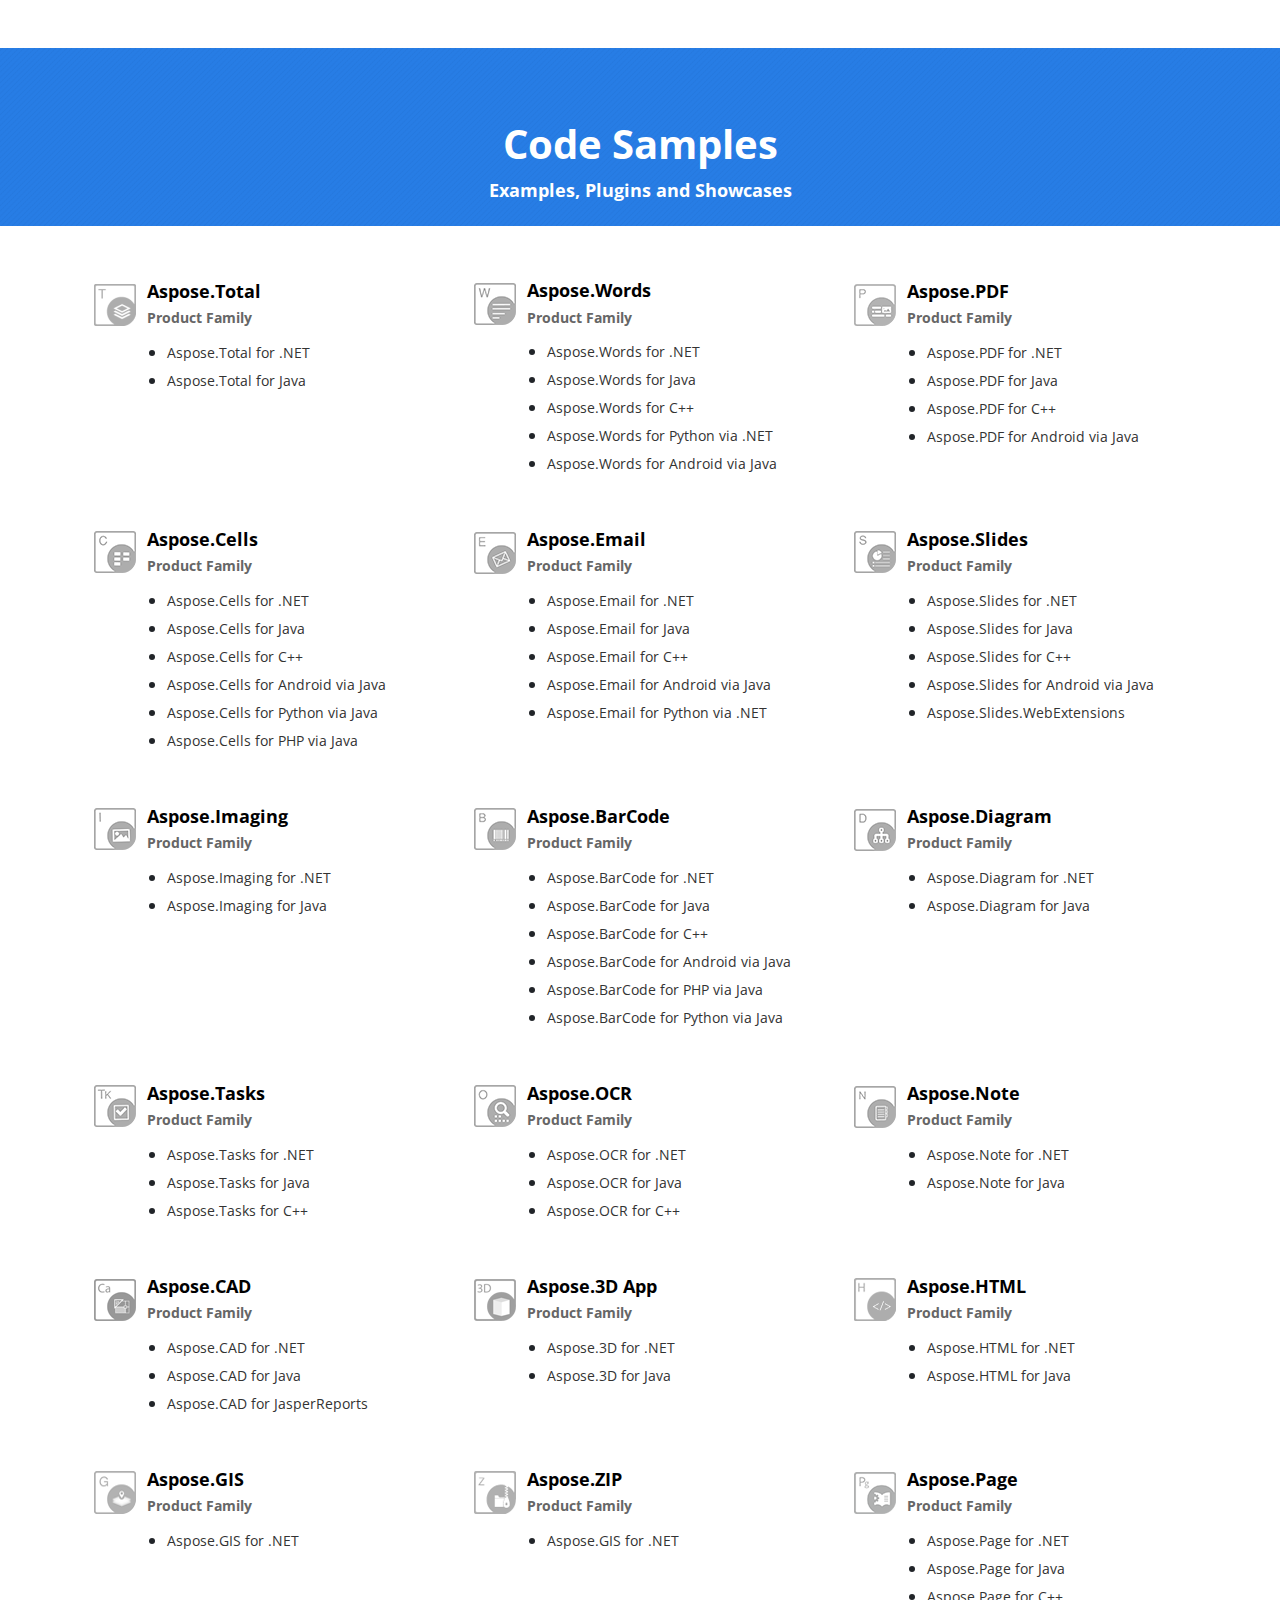
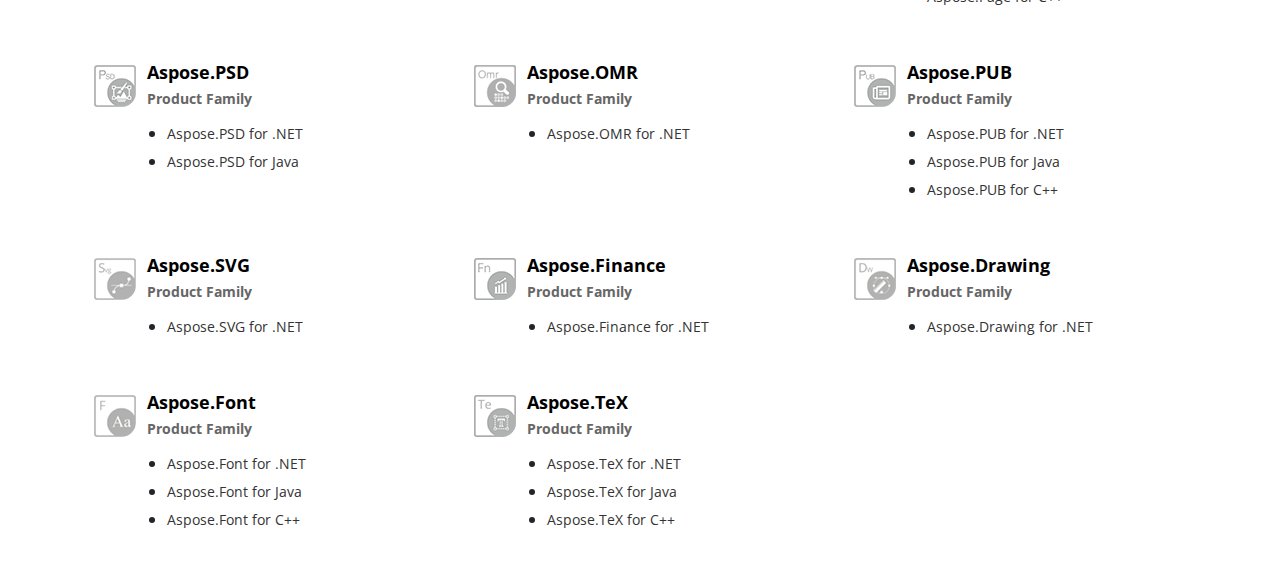
==== commit 8106753e: "Added the "Aspose.Words for Python via .NET"" ====
--- a/index.html
+++ b/index.html
@@ -18,8 +18,6 @@
     <!-- Resources -->
     <link href="https://cms.admin.containerize.com/templates/aspose/favicon.ico" rel="shortcut icon" type="image/vnd.microsoft.icon" />
     <link rel="stylesheet" href="https://fonts.googleapis.com/css?family=Open+Sans:400,600,700" type="text/css" />
-    <link rel="stylesheet" href="https://joomla-aspose.dynabic.com/templates/aspose/css/AsposePtyLtdMenu.css" type="text/css" />
-    <link rel="stylesheet" href="https://cms.admin.containerize.com/templates/aspose/css/font-awesome.css" type="text/css" />
     <link rel="stylesheet" href="css/bootstrap.min.css" type="text/css" />
     <link rel="stylesheet" href="css/productlist.css" type="text/css" />
  
@@ -63,7 +61,8 @@
                     <ul class="productlistingbox">
                         <li><a href="https://github.com/aspose-words/Aspose.Words-for-.NET">Aspose.Words for .NET</a></li>
                         <li><a href="https://github.com/aspose-words/Aspose.Words-for-Java">Aspose.Words for Java</a></li>
-                        <li><a href="https://github.com/aspose-words/Aspose.Words-for-C">Aspose.Words for C++</a></li>
+			<li><a href="https://github.com/aspose-words/Aspose.Words-for-C">Aspose.Words for C++</a></li>
+			<li><a href="https://github.com/aspose-words/Aspose.Words-for-Python-via-.NET">Aspose.Words for Python via .NET</a></li>
                         <li><a href="https://github.com/aspose-words/Aspose.Words-for-Java">Aspose.Words for Android via Java</a></li>
                     </ul>
                 </div>
@@ -409,7 +408,7 @@
     </div>
     <div id='DynabicMenuFooter'></div>
     <script src="https://ajax.googleapis.com/ajax/libs/jquery/1.10.2/jquery.min.js"></script>
-     <script src="https://menu.containerize.com/Scripts/Containerize.Menu.min.js"></script>
+    <script>(function(i,s,o,g,r,a,m){i['ContainerizeMenuObject']=r;i[r]=i[r]||function(){(i[r].q=i[r].q||[]).push(arguments)},i[r].l=1*new Date();a=s.createElement(o),m=s.getElementsByTagName(o)[0];a.async=1;a.src=g;m.parentNode.append(a)})(window,document,'script','//menu-new.containerize.com/scripts/engine.min.js?v=1.0.1','aspose-en');</script>
     <script>
         LoadMenu("Aspose");
     </script>
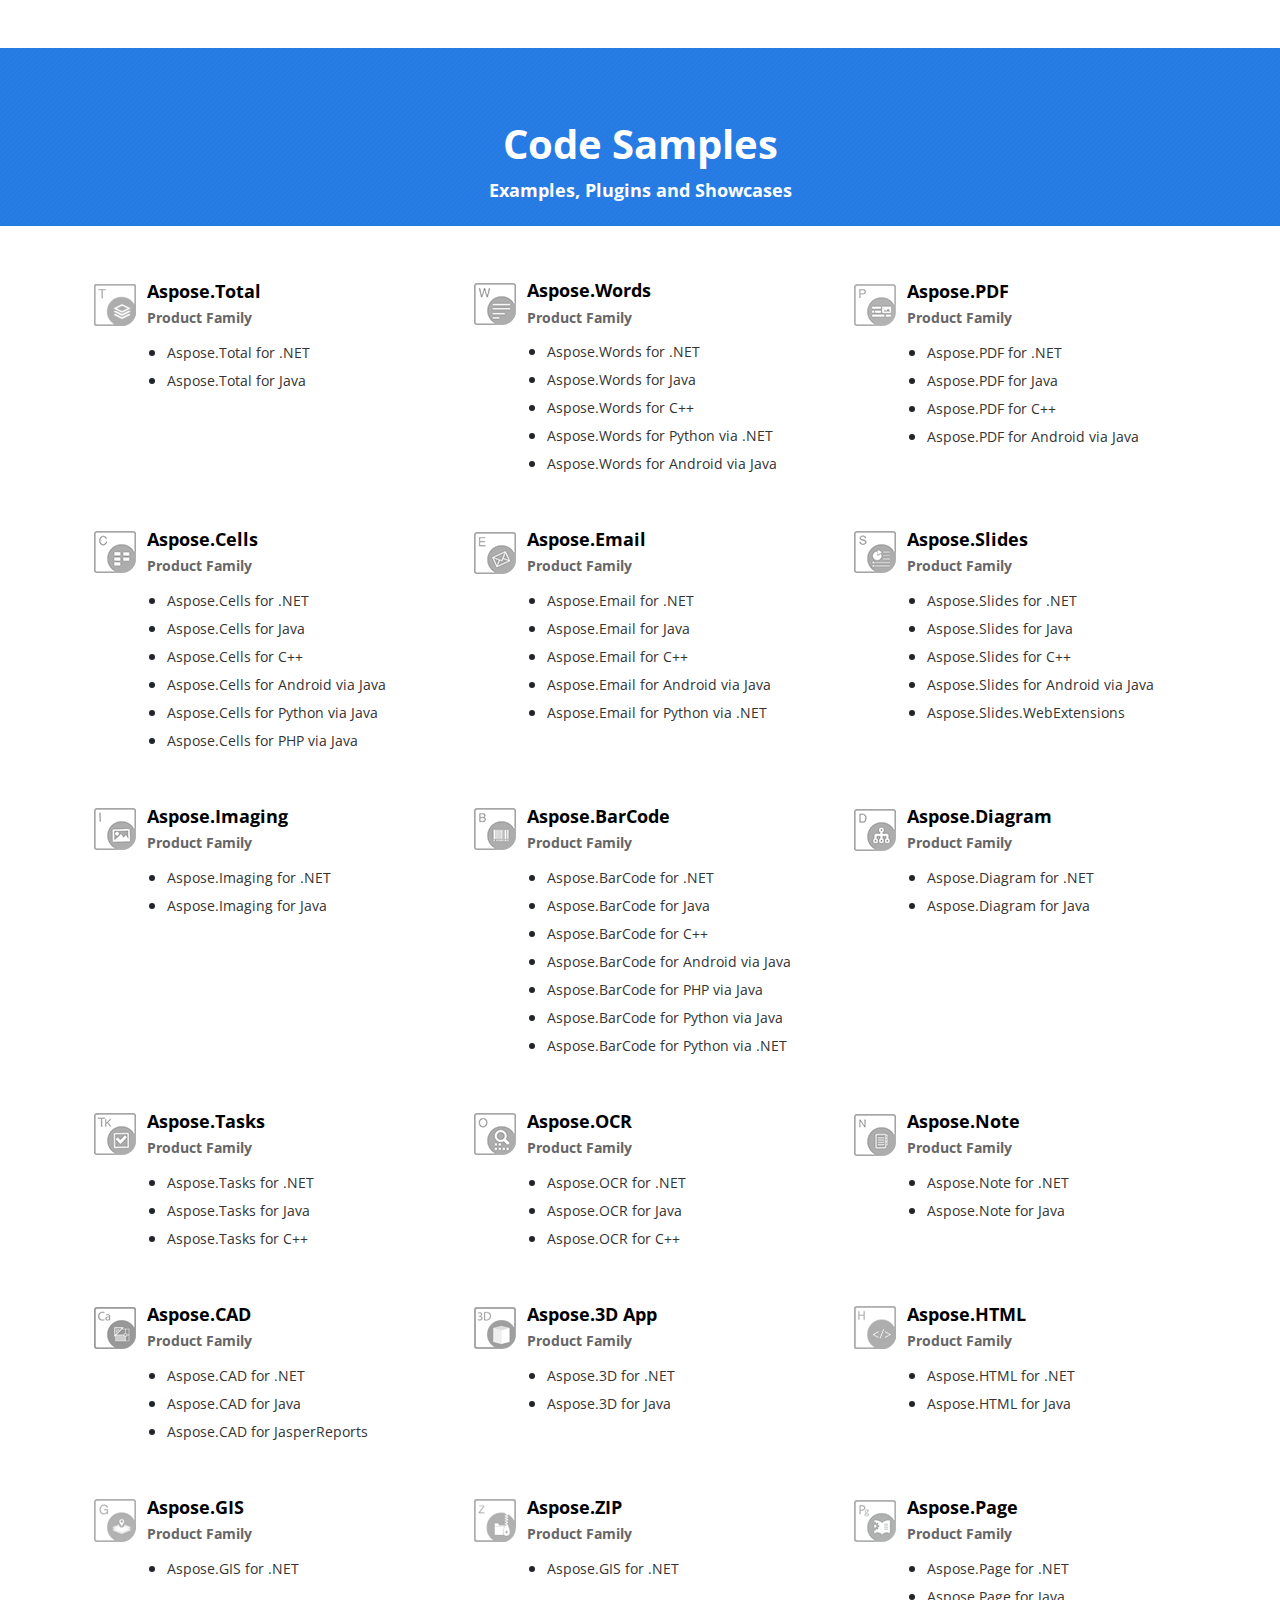
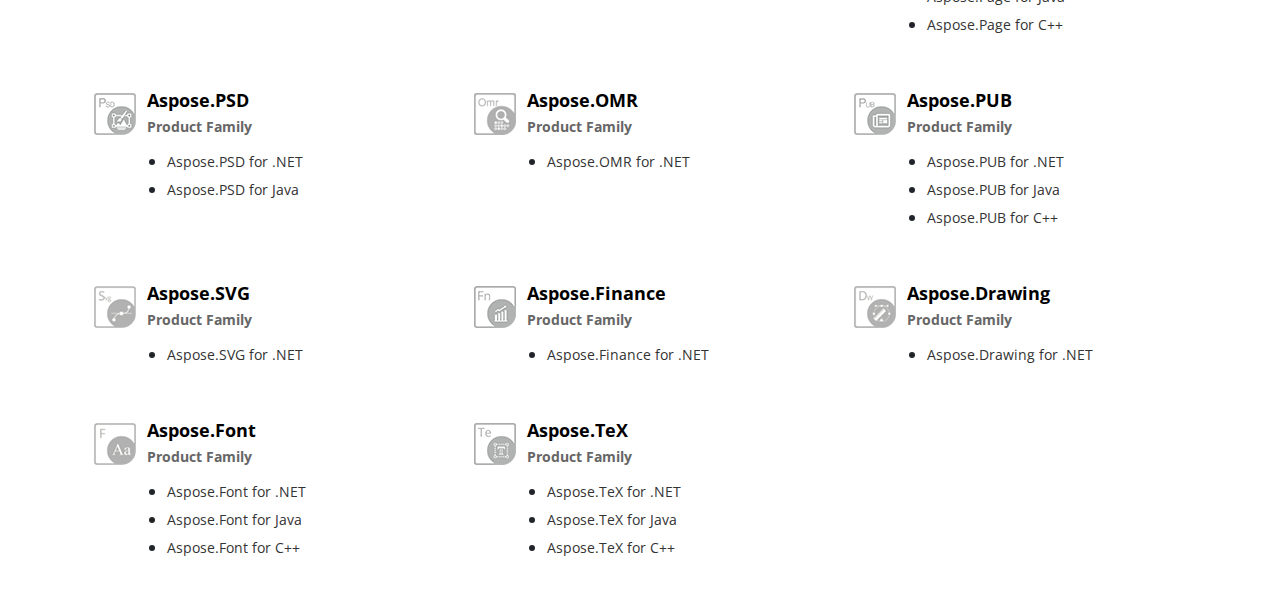
==== commit 16abc268: "Added Aspose.BarCode for Python via .NET example link" ====
--- a/index.html
+++ b/index.html
@@ -162,6 +162,7 @@
                         <li><a href="https://github.com/aspose-barcode/Aspose.BarCode-for-Java">Aspose.BarCode for Android via Java</a></li>			    
 			<li><a href="https://github.com/aspose-barcode/Aspose.BarCode-for-PHP-via-Java">Aspose.BarCode for PHP via Java</a></li>
 			<li><a href="https://github.com/aspose-barcode/Aspose.BarCode-for-Python-via-Java">Aspose.BarCode for Python via Java</a></li>
+            <li><a href="https://github.com/aspose-barcode/Aspose.BarCode-for-Python-via-.NET">Aspose.BarCode for Python via .NET</a></li>
                     </ul>
                 </div>
                 <!-- Productbox-->
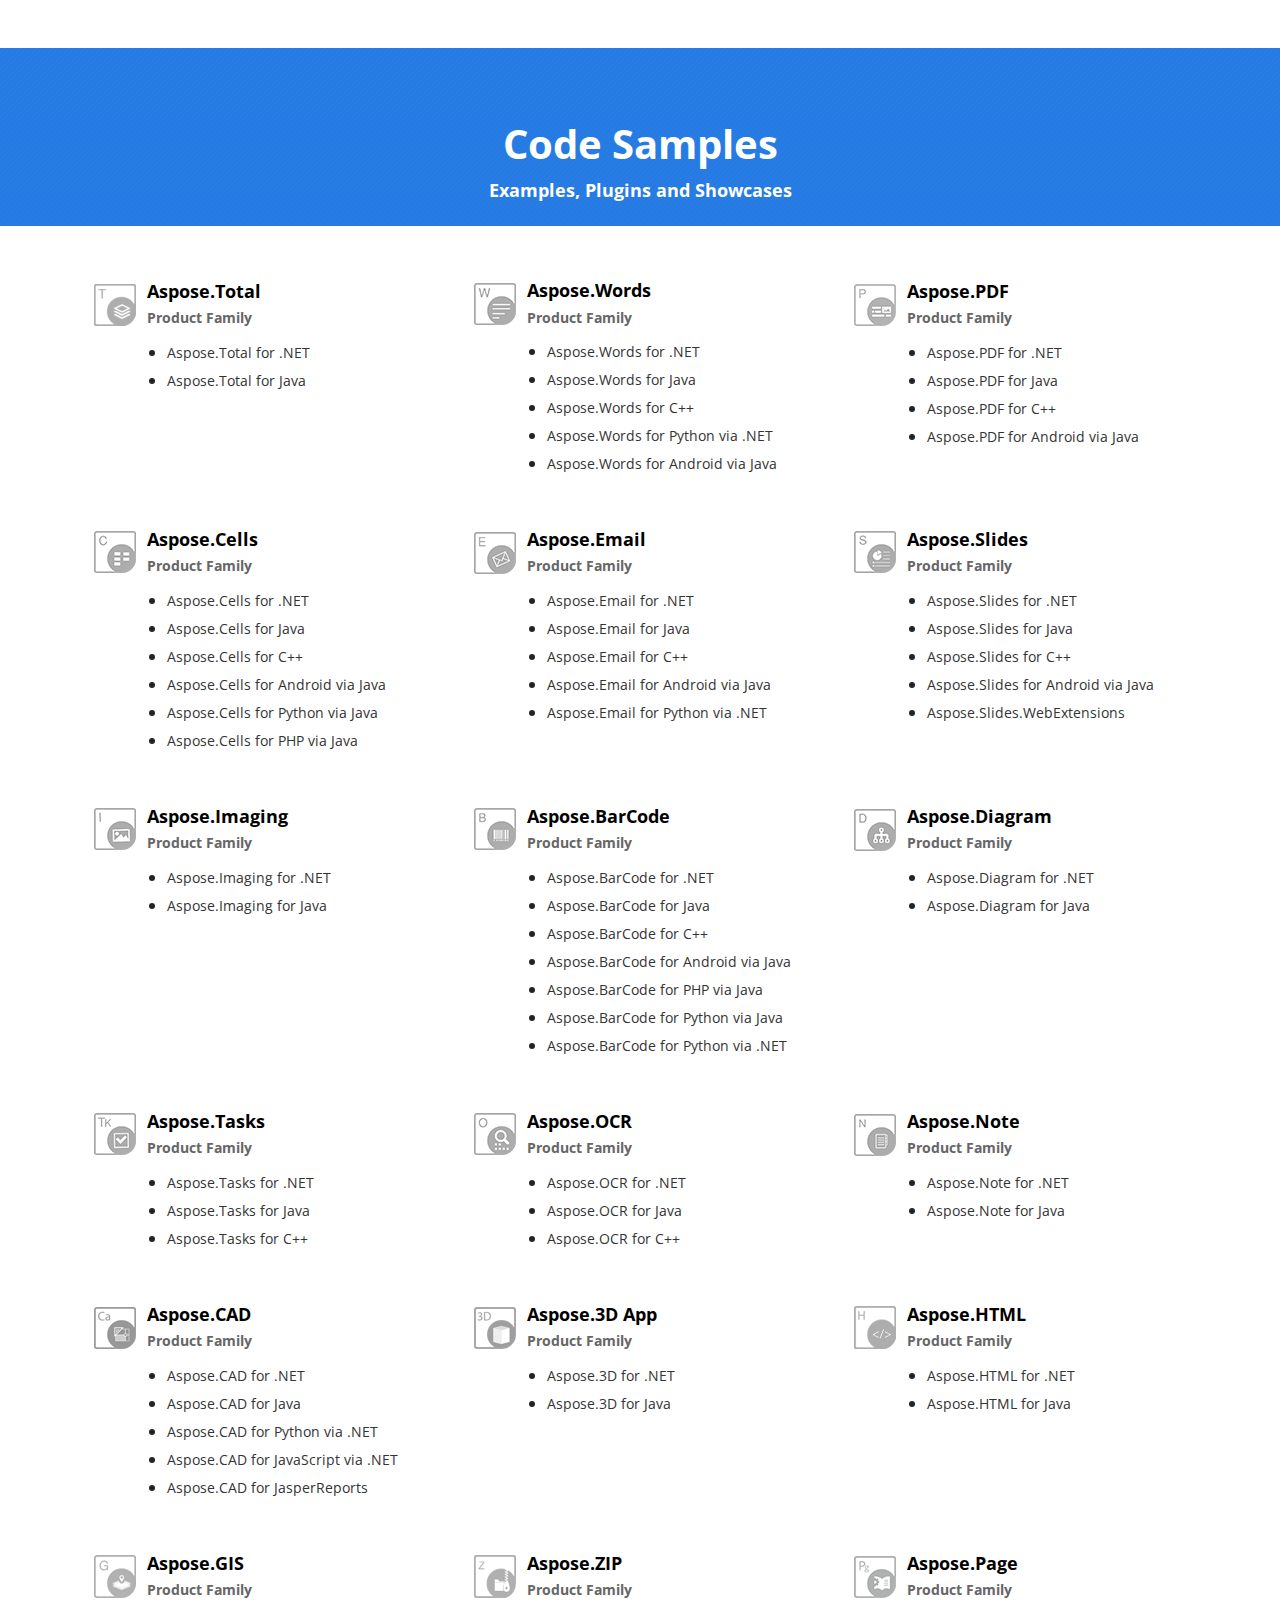
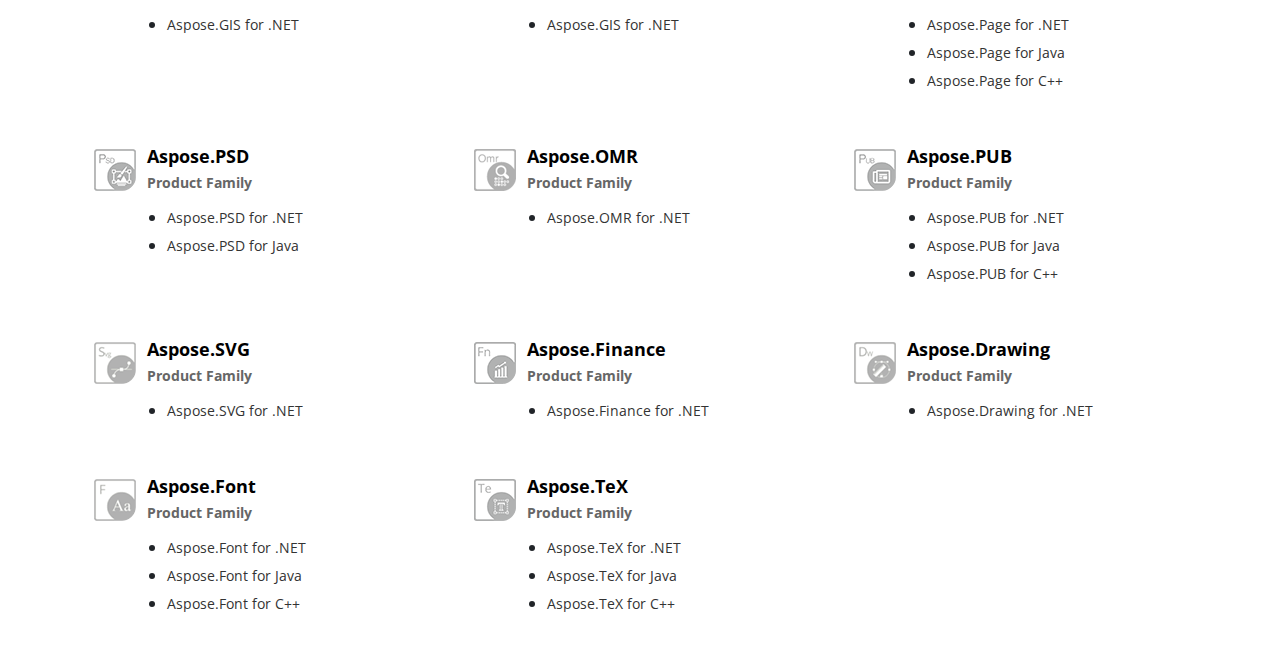
==== commit 05563d15: "new platforms for CAD" ====
--- a/index.html
+++ b/index.html
@@ -230,7 +230,9 @@
                     <ul class="productlistingbox">
                         <li><a href="https://github.com/aspose-cad/Aspose.CAD-for-.NET">Aspose.CAD for .NET</a></li>
                         <li><a href="https://github.com/aspose-cad/Aspose.CAD-for-Java">Aspose.CAD for Java</a></li>
-			<li><a href="https://github.com/aspose-cad/Aspose.CAD-for-JasperReports">Aspose.CAD for JasperReports</a></li>
+                        <li><a href="https://github.com/aspose-cad/Aspose.CAD-for-Python">Aspose.CAD for Python via .NET</a></li>
+                        <li><a href="https://github.com/aspose-cad/Aspose.CAD-for-JavaScript">Aspose.CAD for JavaScript via .NET</a></li>
+			            <li><a href="https://github.com/aspose-cad/Aspose.CAD-for-JasperReports">Aspose.CAD for JasperReports</a></li>
                     </ul>
                 </div>
                 <!-- Productbox-->
